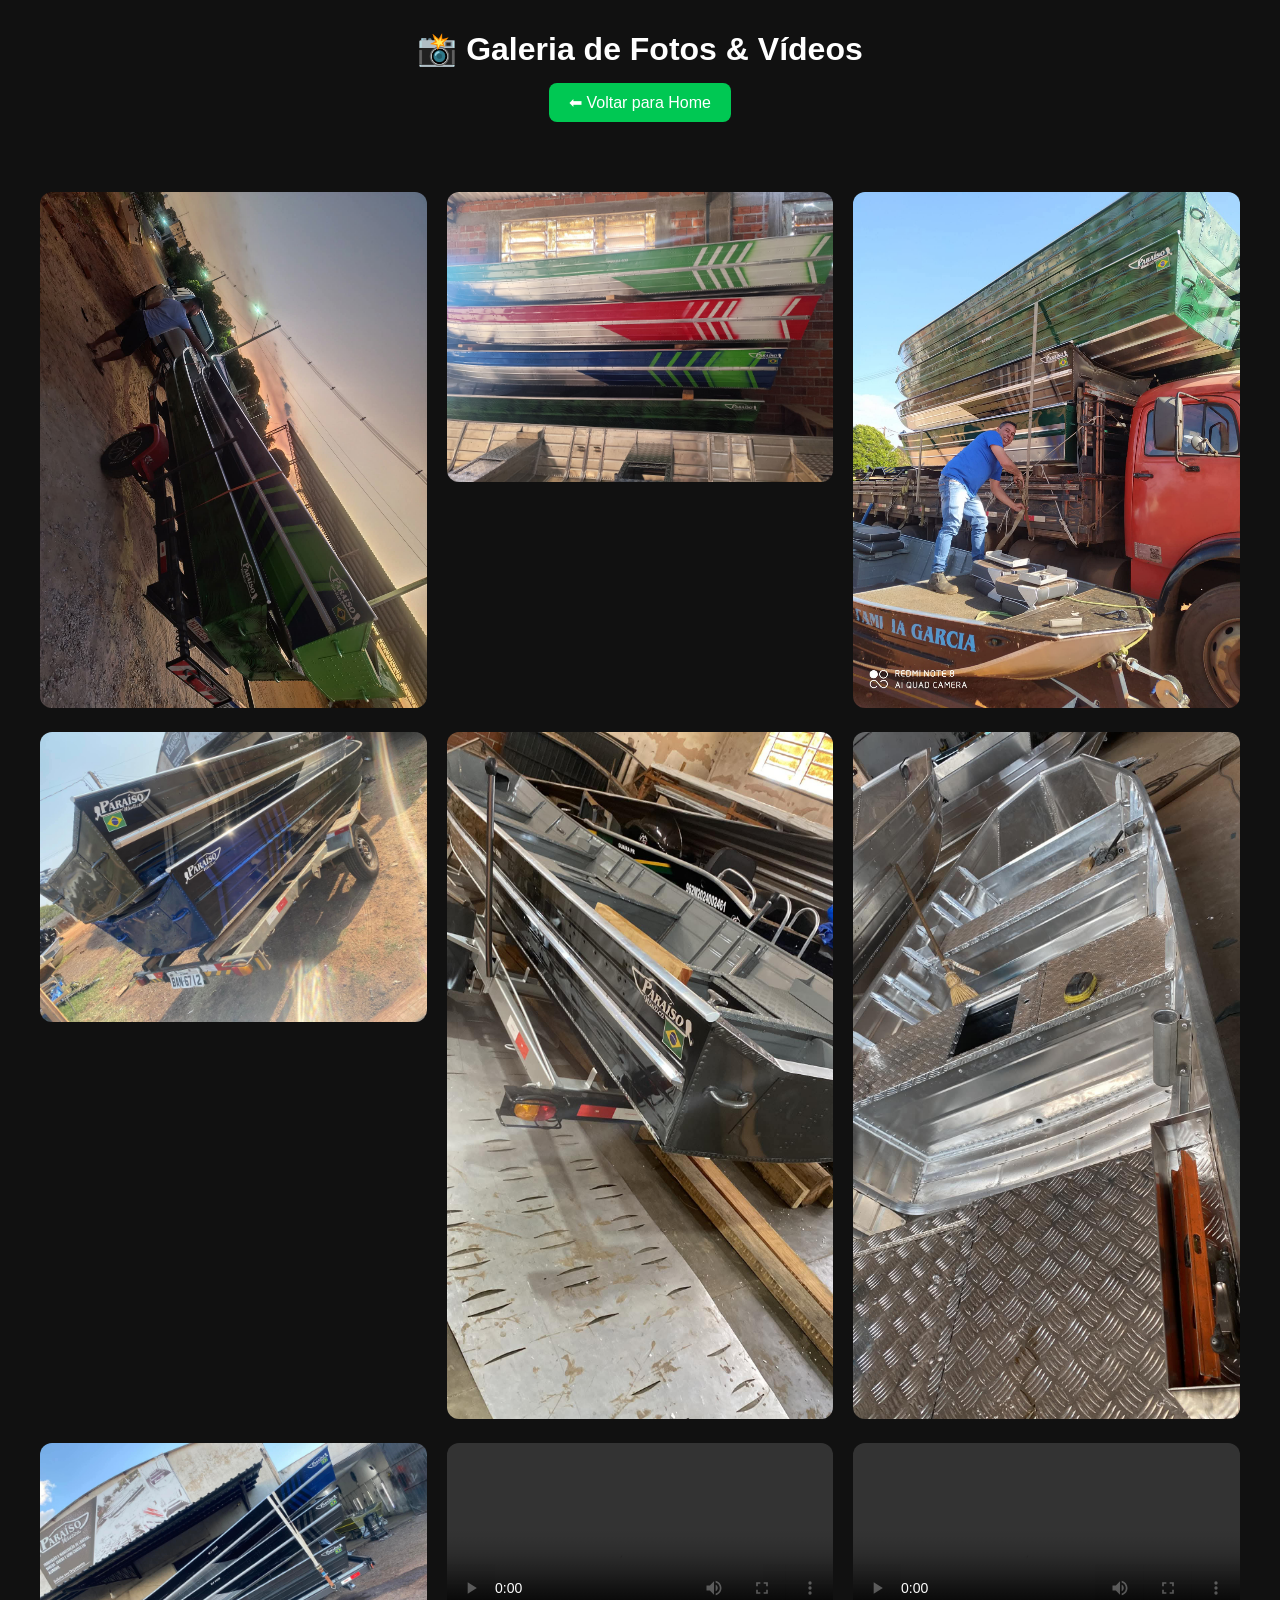
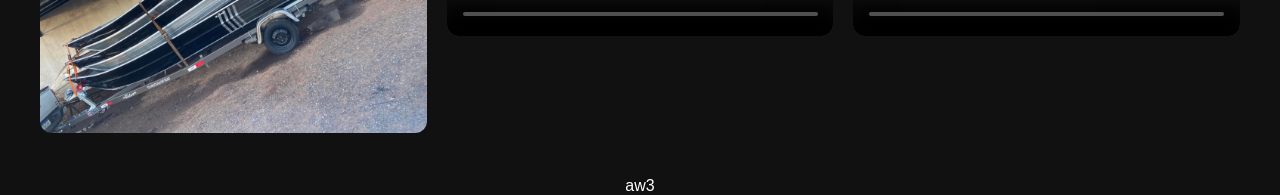
==== modelo-leve.html @ 0d90202c "first commit" ====
<!DOCTYPE html>
<html lang="pt-BR">
<head>
    <meta charset="UTF-8">
    <title>Galeria | Seu Site</title>
    <meta name="viewport" content="width=device-width, initial-scale=1.0">

    <link rel="stylesheet" href="galeria.css">
</head>
<body>

    <header>
        <h1>📸 Galeria de Fotos & Vídeos</h1>
        <a href="index.html" class="btn-voltar">⬅ Voltar para Home</a>
    </header>

    <section class="galeria">

        <!-- FOTO -->
        <div class="item">
            <img src="img/FB_IMG_5.jpg" alt="Foto 1">
        </div>

        <div class="item">
            <img src="img/FB_IMG_7.jpg" alt="Foto 2">
        </div> 
         <div class="item">
            <img src="img/FB_IMG_13.jpg" alt="Foto 2">
        </div>
         <div class="item">
            <img src="img/FB_IMG_15.jpg" alt="Foto 2">
        </div>
         <div class="item">
            <img src="img/FB_IMG_17.jpg" alt="Foto 2">
        </div>
         <div class="item">
            <img src="img/FB_IMG_18.jpg" alt="Foto 2">
        </div>
         <div class="item">
            <img src="img/FB_IMG_22.jpg" alt="Foto 2">
        </div>
         
        <!-- VIDEO -->
        <div class="item">
            <video controls>
                <source src="videos/video1.mp4" type="video/mp4">
                Seu navegador não suporta vídeo.
            </video>
        </div>

        <div class="item">
            <video controls>
                <source src="videos/video2.mp4" type="video/mp4">
                Seu navegador não suporta vídeo.
            </video>
        </div>

    </section>

</body>
</html>aw3
---- galeria.css ----
* {
    margin: 0;
    padding: 0;
    box-sizing: border-box;
}

body {
    font-family: Arial, sans-serif;
    background-color: #111;
    color: white;
    text-align: center;
}

header {
    padding: 30px;
}

.btn-voltar {
    display: inline-block;
    margin-top: 15px;
    padding: 10px 20px;
    background: #00c853;
    color: white;
    text-decoration: none;
    border-radius: 8px;
    transition: 0.3s;
}

.btn-voltar:hover {
    background: #009624;
}

.galeria {
    display: grid;
    grid-template-columns: repeat(auto-fit, minmax(300px, 1fr));
    gap: 20px;
    padding: 40px;
}

.item img,
.item video {
    width: 100%;
    border-radius: 12px;
    transition: 0.3s;
}

.item img:hover,
.item video:hover {
    transform: scale(1.05);
}
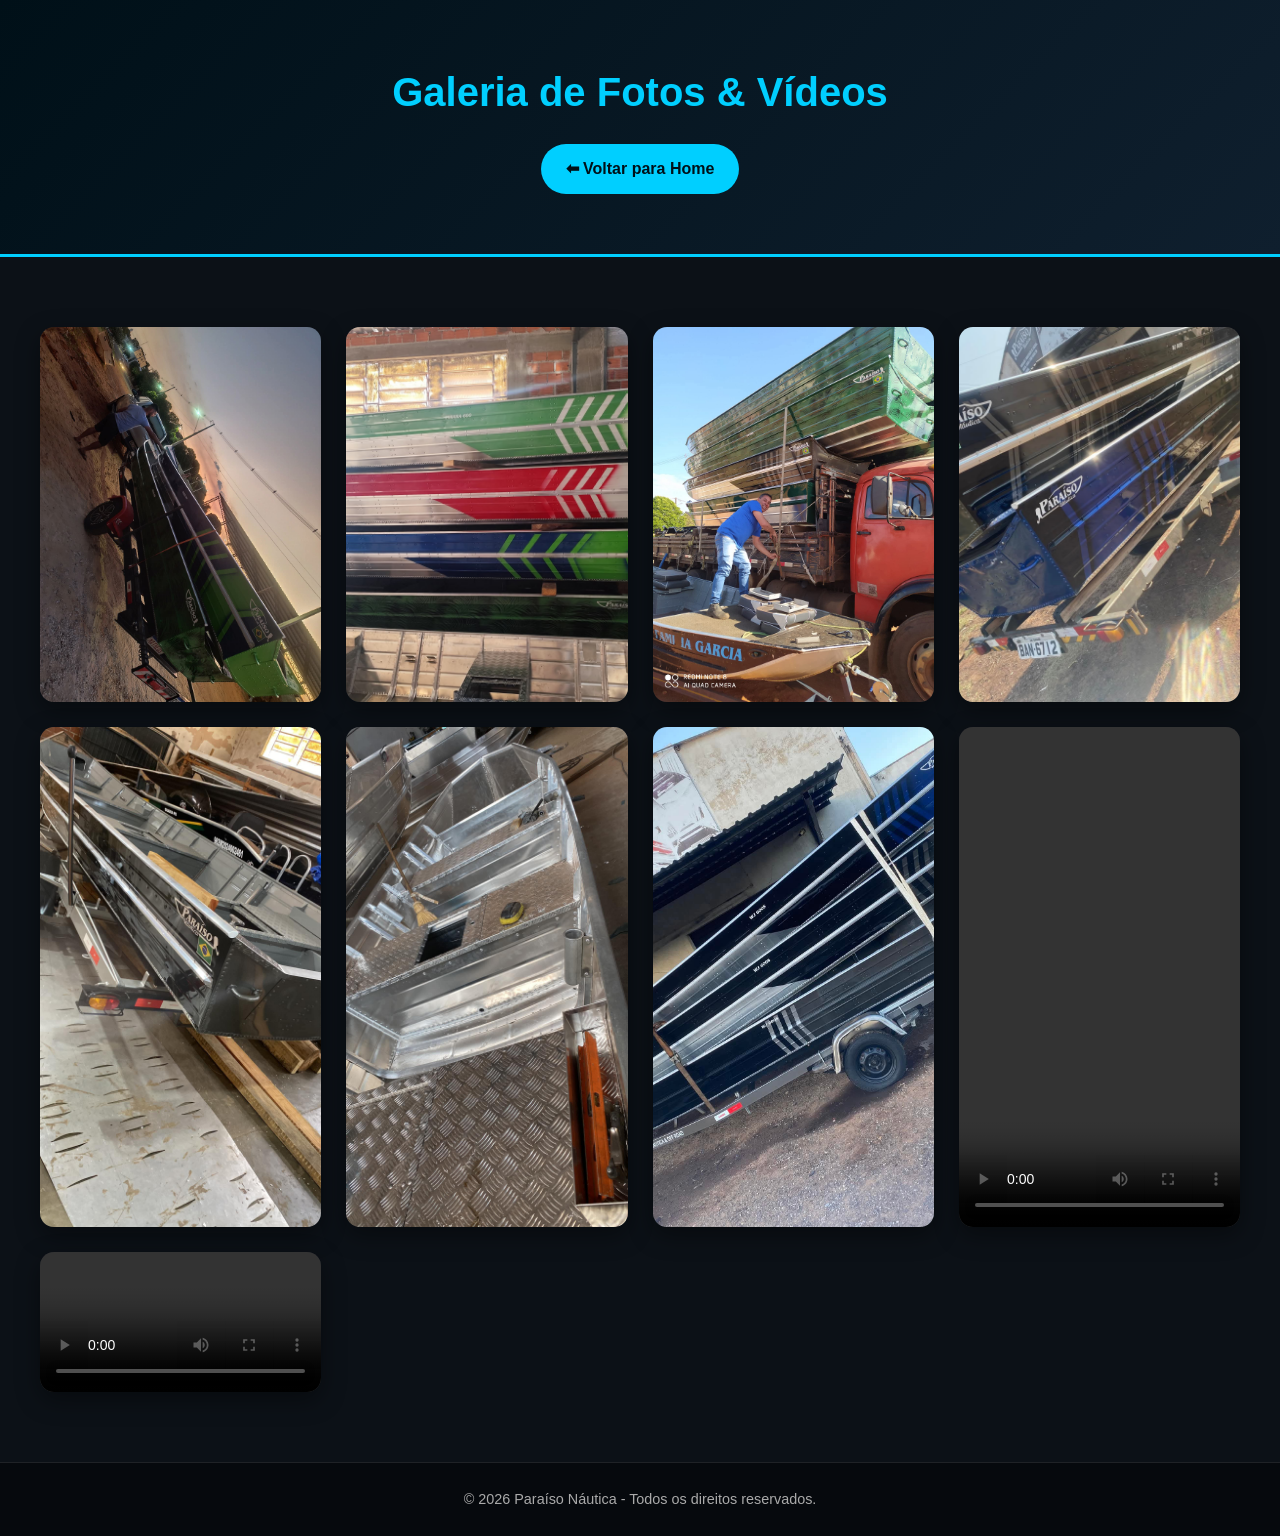
==== commit 7a53afbb: "Add files via upload" ====
--- a/modelo-leve.html
+++ b/modelo-leve.html
@@ -1,61 +1,75 @@
-<!DOCTYPE html>
-<html lang="pt-BR">
-<head>
-    <meta charset="UTF-8">
-    <title>Galeria | Seu Site</title>
-    <meta name="viewport" content="width=device-width, initial-scale=1.0">
-
-    <link rel="stylesheet" href="galeria.css">
-</head>
-<body>
-
-    <header>
-        <h1>📸 Galeria de Fotos & Vídeos</h1>
-        <a href="index.html" class="btn-voltar">⬅ Voltar para Home</a>
-    </header>
-
-    <section class="galeria">
-
-        <!-- FOTO -->
-        <div class="item">
-            <img src="img/FB_IMG_5.jpg" alt="Foto 1">
-        </div>
-
-        <div class="item">
-            <img src="img/FB_IMG_7.jpg" alt="Foto 2">
-        </div> 
-         <div class="item">
-            <img src="img/FB_IMG_13.jpg" alt="Foto 2">
-        </div>
-         <div class="item">
-            <img src="img/FB_IMG_15.jpg" alt="Foto 2">
-        </div>
-         <div class="item">
-            <img src="img/FB_IMG_17.jpg" alt="Foto 2">
-        </div>
-         <div class="item">
-            <img src="img/FB_IMG_18.jpg" alt="Foto 2">
-        </div>
-         <div class="item">
-            <img src="img/FB_IMG_22.jpg" alt="Foto 2">
-        </div>
-         
-        <!-- VIDEO -->
-        <div class="item">
-            <video controls>
-                <source src="videos/video1.mp4" type="video/mp4">
-                Seu navegador não suporta vídeo.
-            </video>
-        </div>
-
-        <div class="item">
-            <video controls>
-                <source src="videos/video2.mp4" type="video/mp4">
-                Seu navegador não suporta vídeo.
-            </video>
-        </div>
-
-    </section>
-
-</body>
-</html>aw3+<!DOCTYPE html>
+<html lang="pt-BR">
+<head>
+    <meta charset="UTF-8">
+    <title>Galeria | Paraíso Náutica</title>
+    <meta name="viewport" content="width=device-width, initial-scale=1.0">
+    <meta name="description" content="Galeria de fotos e vídeos da Paraíso Náutica - Conheça nossos barcos de alumínio.">
+
+    <link rel="stylesheet" href="galeria.css">
+</head>
+<body>
+
+<header class="topo">
+    <div class="container">
+        <h1>Galeria de Fotos & Vídeos</h1>
+        <a href="index.html" class="btn-voltar">⬅ Voltar para Home</a>
+    </div>
+</header>
+
+<main>
+    <section class="galeria container">
+
+        <!-- FOTOS -->
+        <div class="item">
+            <img src="img/FB_IMG_5.jpg" alt="Barco de alumínio modelo 1">
+        </div>
+
+        <div class="item">
+            <img src="img/FB_IMG_7.jpg" alt="Barco de alumínio modelo 2">
+        </div>
+
+        <div class="item">
+            <img src="img/FB_IMG_13.jpg" alt="Barco de alumínio modelo 3">
+        </div>
+
+        <div class="item">
+            <img src="img/FB_IMG_15.jpg" alt="Barco de pesca reforçado">
+        </div>
+
+        <div class="item">
+            <img src="img/FB_IMG_17.jpg" alt="Barco com acabamento premium">
+        </div>
+
+        <div class="item">
+            <img src="img/FB_IMG_18.jpg" alt="Interior do barco de alumínio">
+        </div>
+
+        <div class="item">
+            <img src="img/FB_IMG_22.jpg" alt="Barco pronto para entrega">
+        </div>
+
+        <!-- VÍDEOS -->
+        <div class="item">
+            <video controls preload="metadata">
+                <source src="videos/video1.mp4" type="video/mp4">
+                Seu navegador não suporta vídeo.
+            </video>
+        </div>
+
+        <div class="item">
+            <video controls preload="metadata">
+                <source src="videos/video2.mp4" type="video/mp4">
+                Seu navegador não suporta vídeo.
+            </video>
+        </div>
+
+    </section>
+</main>
+
+<footer>
+    <p>© 2026 Paraíso Náutica - Todos os direitos reservados.</p>
+</footer>
+
+</body>
+</html>
--- a/galeria.css
+++ b/galeria.css
@@ -1,50 +1,118 @@
-* {
-    margin: 0;
-    padding: 0;
-    box-sizing: border-box;
-}
-
-body {
-    font-family: Arial, sans-serif;
-    background-color: #111;
-    color: white;
-    text-align: center;
-}
-
-header {
-    padding: 30px;
-}
-
-.btn-voltar {
-    display: inline-block;
-    margin-top: 15px;
-    padding: 10px 20px;
-    background: #00c853;
-    color: white;
-    text-decoration: none;
-    border-radius: 8px;
-    transition: 0.3s;
-}
-
-.btn-voltar:hover {
-    background: #009624;
-}
-
-.galeria {
-    display: grid;
-    grid-template-columns: repeat(auto-fit, minmax(300px, 1fr));
-    gap: 20px;
-    padding: 40px;
-}
-
-.item img,
-.item video {
-    width: 100%;
-    border-radius: 12px;
-    transition: 0.3s;
-}
-
-.item img:hover,
-.item video:hover {
-    transform: scale(1.05);
-}
+/* =========================
+   RESET
+========================= */
+* {
+    margin: 0;
+    padding: 0;
+    box-sizing: border-box;
+}
+
+body {
+    font-family: "Inter", Arial, sans-serif;
+    background: #0c1117;
+    color: #ffffff;
+    line-height: 1.6;
+}
+
+/* =========================
+   CONTAINER
+========================= */
+.container {
+    max-width: 1200px;
+    margin: auto;
+    padding: 0 20px;
+}
+
+/* =========================
+   HEADER
+========================= */
+.topo {
+    background: linear-gradient(135deg, #001018, #0f1f2e);
+    padding: 60px 0;
+    text-align: center;
+    border-bottom: 3px solid #00cfff;
+}
+
+.topo h1 {
+    font-size: 2.5rem;
+    margin-bottom: 20px;
+    color: #00cfff;
+}
+
+.btn-voltar {
+    display: inline-block;
+    padding: 12px 25px;
+    background: #00cfff;
+    color: #001018;
+    font-weight: bold;
+    text-decoration: none;
+    border-radius: 40px;
+    transition: 0.3s;
+}
+
+.btn-voltar:hover {
+    background: #007cff;
+    color: #fff;
+}
+
+/* =========================
+   GALERIA GRID
+========================= */
+.galeria {
+    padding: 70px 0;
+    display: grid;
+    grid-template-columns: repeat(auto-fit, minmax(280px, 1fr));
+    gap: 25px;
+}
+
+/* =========================
+   ITENS
+========================= */
+.item {
+    background: #141a22;
+    border-radius: 14px;
+    overflow: hidden;
+    box-shadow: 0 8px 25px rgba(0,0,0,0.4);
+    transition: transform 0.3s ease, box-shadow 0.3s ease;
+}
+
+.item:hover {
+    transform: translateY(-6px);
+    box-shadow: 0 15px 35px rgba(0, 207, 255, 0.2);
+}
+
+/* =========================
+   IMAGENS E VÍDEOS
+========================= */
+.item img,
+.item video {
+    width: 100%;
+    height: 100%;
+    display: block;
+    object-fit: cover;
+}
+
+/* =========================
+   FOOTER
+========================= */
+footer {
+    text-align: center;
+    padding: 25px;
+    background: #06090d;
+    font-size: 0.9rem;
+    color: #aaa;
+    border-top: 1px solid rgba(255,255,255,0.1);
+}
+
+/* =========================
+   RESPONSIVO
+========================= */
+@media (max-width: 768px) {
+    .topo h1 {
+        font-size: 1.8rem;
+    }
+
+    .galeria {
+        gap: 18px;
+    }
+}
